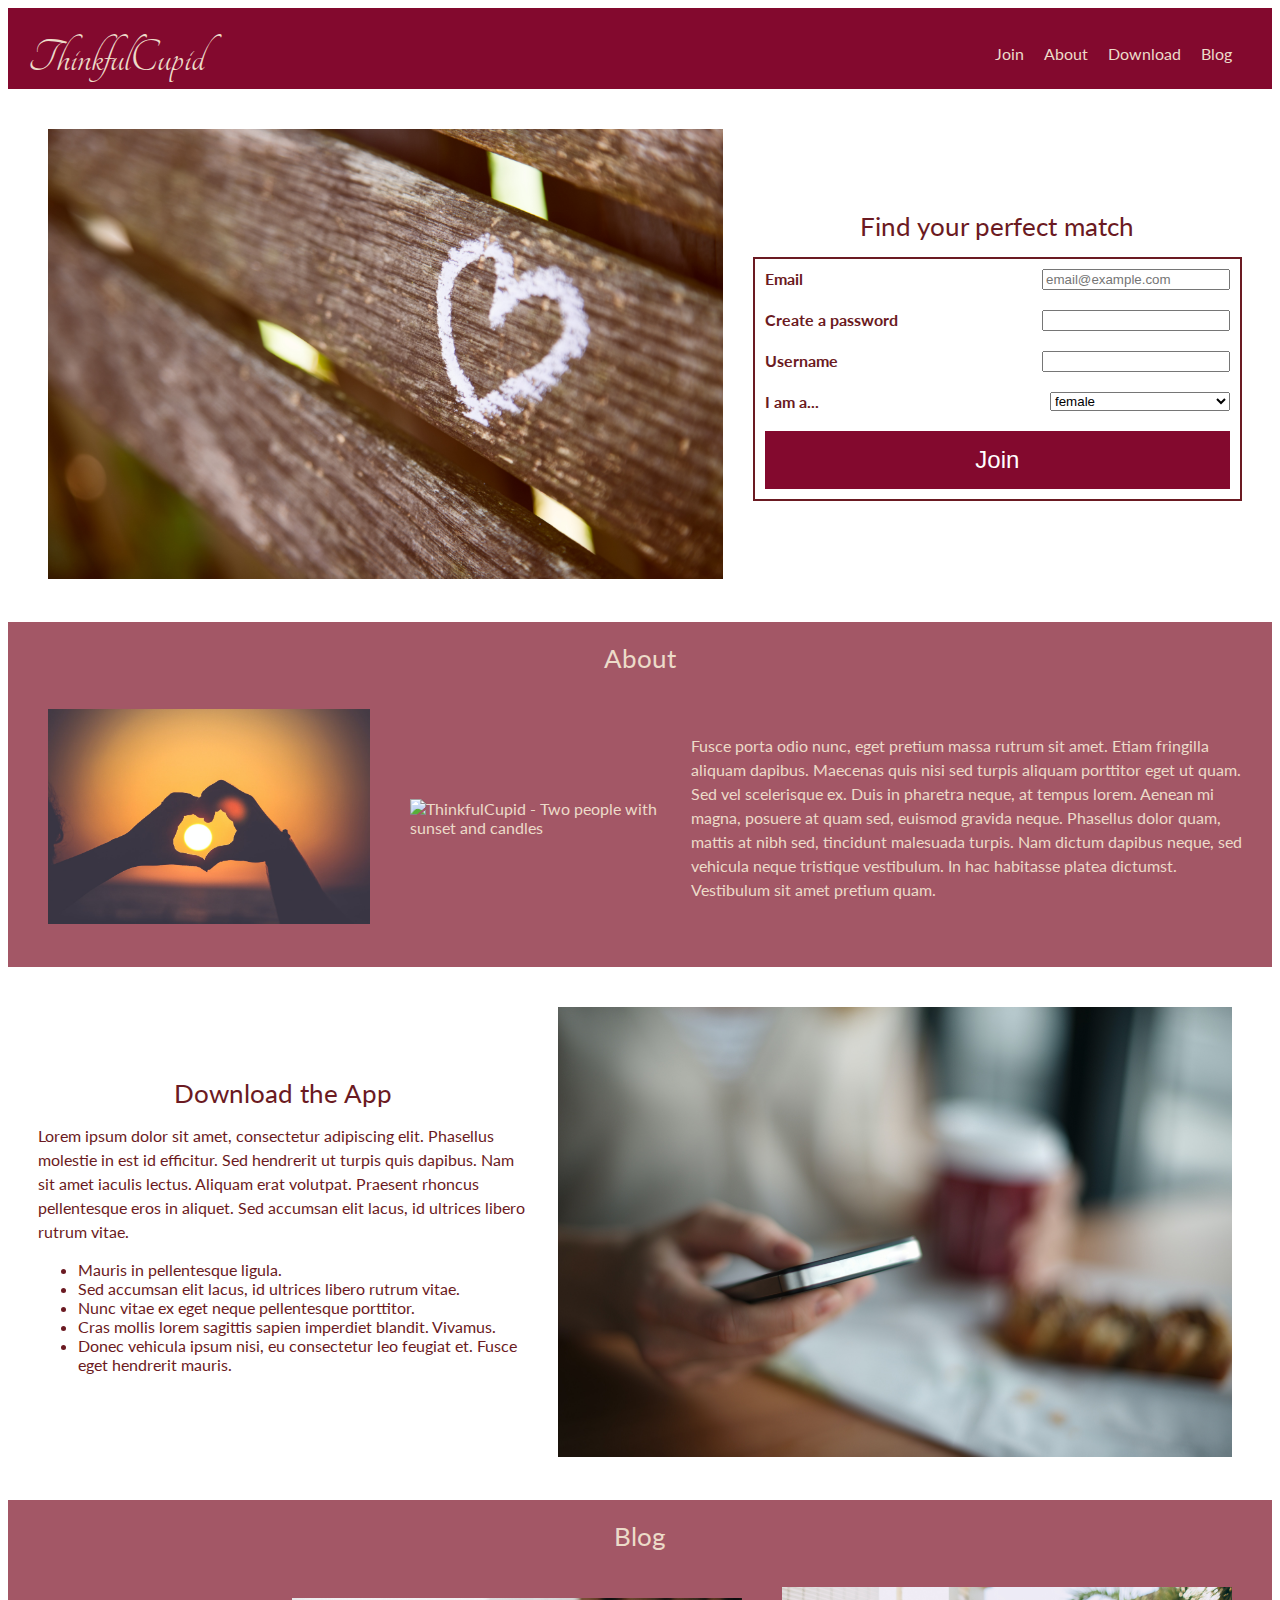
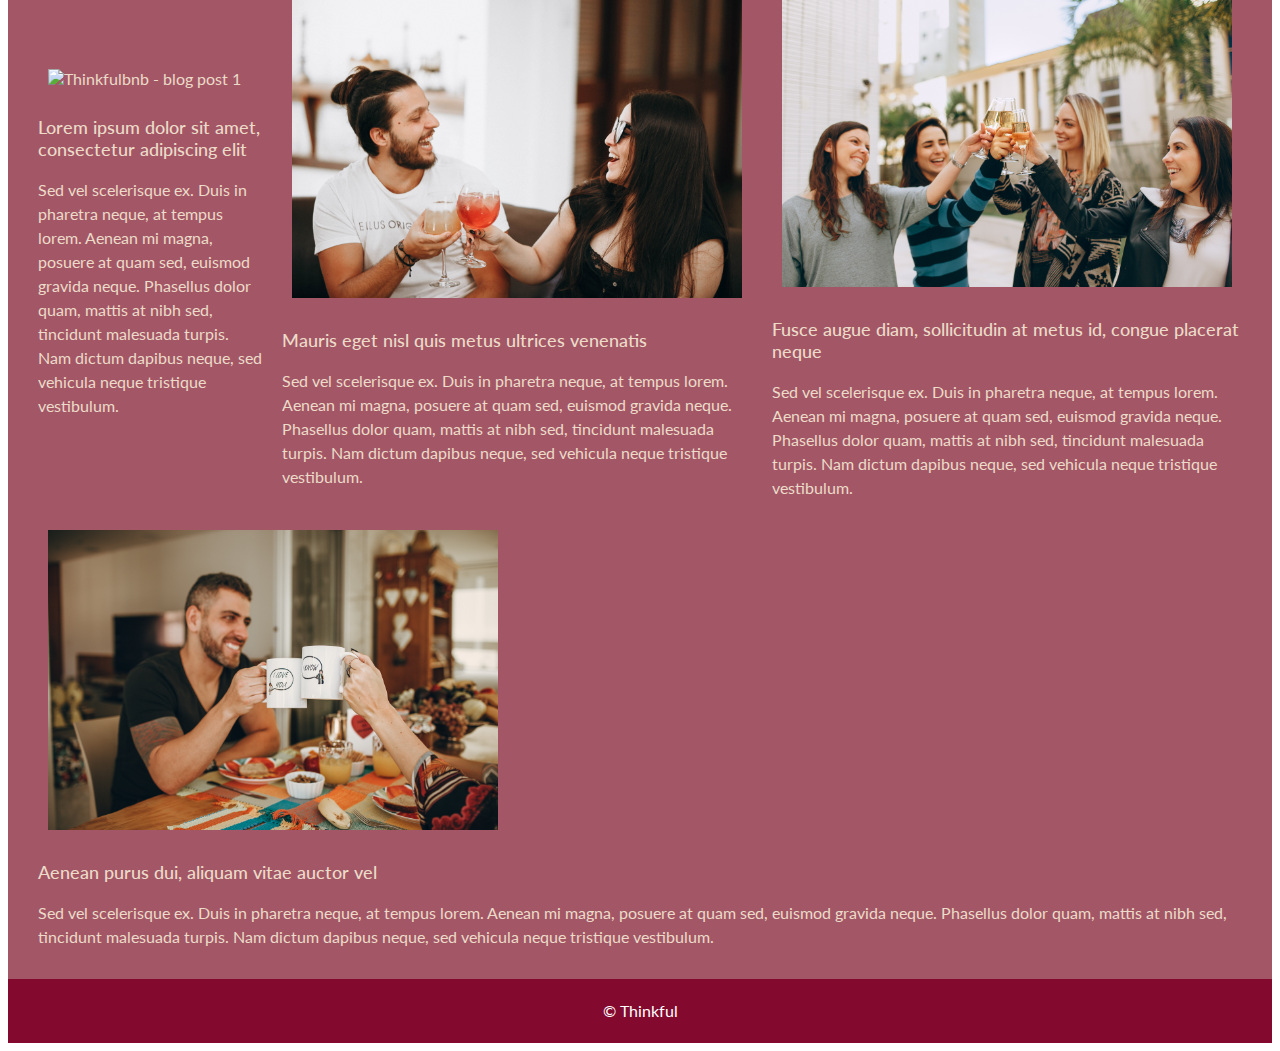
==== cupid-project-website/index.html @ 624acdda "first commit" ====
<!DOCTYPE html>
<html>
  <head>
    <meta charset="utf-8" />
    <meta name="viewport" content="width=device-width" />
    <title>ThinkfulCupid - Free Online Dating</title>
    <link
      href="https://cdnjs.cloudflare.com/ajax/libs/normalize/8.0.1/normalize.min.css"
      rel="stylesheet"
      type="text/css"
    />
    <link rel="preconnect" href="https://fonts.gstatic.com" />
    <link
      href="https://fonts.googleapis.com/css2?family=Tangerine:wght@700&family=Lato&display=swap"
      rel="stylesheet"
    />
    <link href="style.css" rel="stylesheet" type="text/css" />
  </head>

  <body>
    <header>
      <div class="group">
        <div class="logo">ThinkfulCupid</div>
        <nav>
          <ul id="menu">
            <li><a href="#join">Join</a></li>
            <li><a href="#about">About</a></li>
            <li><a href="#download">Download</a></li>
            <li><a href="#blog">Blog</a></li>
          </ul>
        </nav>
      </div>
    </header>

    <main>
      <!-- Join -->
      <section class="group" id="join">
        <div class="item">
          <img src="images/love.png" alt="ThinkfulCupid - love" />
        </div>
        <div class="item">
          <h2>Find your perfect match</h2>
          <form id="form">
            <div class="row">
              <label for="email">Email</label>
              <input id="email" type="email" placeholder="email@example.com" />
            </div>
            <div class="row">
              <label for="password">Create a password</label>
              <input type="password" id="password" />
            </div>
            <div class="row">
              <label for="username">Username</label>
              <input type="text" id="username" />
            </div>
            <div class="row">
              <label for="iAmA">I am a...</label>
              <select name="iAmA" id="iAmA">
                <option value="female">female</option>
                <option value="male">male</option>
                <option value="nonbinary">nonbinary</option>
                <option value="other">other/decline to answer</option>
              </select>
            </div>
            <button type="submit">Join</button>
          </form>
        </div>
      </section>

      <!-- About -->
      <section id="about" class="alternate-background">
        <h2>About</h2>
        <div class="group">
          <div class="item">
            <img src="images/sunset-with-heart.png" alt="ThinkfulCupid - Sunset with heart" />
          </div>
          <div class="item">
            <img
              src="images/two-people-sunset-candles.png"
              alt="ThinkfulCupid - Two people with sunset and candles"
            />
          </div>
          <div class="item-double">
            <p>
              Fusce porta odio nunc, eget pretium massa rutrum sit amet. Etiam fringilla aliquam
              dapibus. Maecenas quis nisi sed turpis aliquam porttitor eget ut quam. Sed vel
              scelerisque ex. Duis in pharetra neque, at tempus lorem. Aenean mi magna, posuere at
              quam sed, euismod gravida neque. Phasellus dolor quam, mattis at nibh sed, tincidunt
              malesuada turpis. Nam dictum dapibus neque, sed vehicula neque tristique vestibulum.
              In hac habitasse platea dictumst. Vestibulum sit amet pretium quam.
            </p>
          </div>
        </div>
      </section>

      <!-- Download -->
      <section class="group" id="download">
        <div class="item">
          <h2>Download the App</h2>
          <p>
            Lorem ipsum dolor sit amet, consectetur adipiscing elit. Phasellus molestie in est id
            efficitur. Sed hendrerit ut turpis quis dapibus. Nam sit amet iaculis lectus. Aliquam
            erat volutpat. Praesent rhoncus pellentesque eros in aliquet. Sed accumsan elit lacus,
            id ultrices libero rutrum vitae.
          </p>
          <ul>
            <li>Mauris in pellentesque ligula.</li>
            <li>Sed accumsan elit lacus, id ultrices libero rutrum vitae.</li>
            <li>Nunc vitae ex eget neque pellentesque porttitor.</li>
            <li>Cras mollis lorem sagittis sapien imperdiet blandit. Vivamus.</li>
            <li>
              Donec vehicula ipsum nisi, eu consectetur leo feugiat et. Fusce eget hendrerit mauris.
            </li>
          </ul>
        </div>
        <div class="item">
          <img src="images/download.png" alt="Thinkfulbnb - download" />
        </div>
      </section>

      <!-- Blog -->
      <section id="blog" class="alternate-background">
        <h2>Blog</h2>
        <div class="group">
          <div class="item">
            <img src="images/blog-post-1.png" alt="Thinkfulbnb - blog post 1" />
            <h3>Lorem ipsum dolor sit amet, consectetur adipiscing elit</h3>
            <p>
              Sed vel scelerisque ex. Duis in pharetra neque, at tempus lorem. Aenean mi magna,
              posuere at quam sed, euismod gravida neque. Phasellus dolor quam, mattis at nibh sed,
              tincidunt malesuada turpis. Nam dictum dapibus neque, sed vehicula neque tristique
              vestibulum.
            </p>
          </div>
          <div class="item">
            <img src="images/blog-post-2.png" alt="Thinkfulbnb - blog post 2" />
            <h3>Mauris eget nisl quis metus ultrices venenatis</h3>
            <p>
              Sed vel scelerisque ex. Duis in pharetra neque, at tempus lorem. Aenean mi magna,
              posuere at quam sed, euismod gravida neque. Phasellus dolor quam, mattis at nibh sed,
              tincidunt malesuada turpis. Nam dictum dapibus neque, sed vehicula neque tristique
              vestibulum.
            </p>
          </div>
          <div class="item">
            <img src="images/blog-post-3.png" alt="Thinkfulbnb - blog post 3" />
            <h3> Fusce augue diam, sollicitudin at metus id, congue placerat neque </h3>
            <p>
              Sed vel scelerisque ex. Duis in pharetra neque, at tempus lorem. Aenean mi magna,
              posuere at quam sed, euismod gravida neque. Phasellus dolor quam, mattis at nibh sed,
              tincidunt malesuada turpis. Nam dictum dapibus neque, sed vehicula neque tristique
              vestibulum.
            </p></div
          >
          <div class="item">
            <img src="images/blog-post-4.png" alt="Thinkfulbnb - blog post 4" />
            <h3>Aenean purus dui, aliquam vitae auctor vel</h3>
            <p>
              Sed vel scelerisque ex. Duis in pharetra neque, at tempus lorem. Aenean mi magna,
              posuere at quam sed, euismod gravida neque. Phasellus dolor quam, mattis at nibh sed,
              tincidunt malesuada turpis. Nam dictum dapibus neque, sed vehicula neque tristique
              vestibulum.
            </p>
          </div>
        </div>
      </section>
    </main>

    <footer>
      <p>© Thinkful</p>
    </footer>
  </body>
</html>
---- cupid-project-website/style.css ----
/* -------  General Styles ------- */

body {
    font-family: "Lato", sans-serif;
    color: #6b1a22;
  }
  
  h2 {
    font-size: 26px;
    font-weight: 400;
    margin: 0 10px 15px 10px;
    text-align: center;
  }
  
  h3 {
    font-size: 18px;
    font-weight: 500;
  }
  
  p {
    line-height: 1.5em;
    margin: 0;
  }
  
  section {
    padding: 20px;
  }
  
  section.alternate-background {
    background-color: #a35766;
    color: #ecdbc9;
  }
  
  main img {
    width: auto;
    height: 215px;
    padding: 10px;
  }
  
  /* ---  Groups & Items --- */
  
  .group {
    display: flex;
    flex-direction: column;
  }
  
  .item {
    flex: 1;
    margin: 10px;
  }
  
  .item-double {
    flex: 2;
  }
  .row{
    display: flex;
    flex-flow: row;
    justify-content: space-between;
  }
  /* -------  Navigation ------- */
  
  header {
    background-color: #83092e;
    padding: 20px 20px 0 20px;
    text-align: center;
  }
  
  .logo {
    font-family: "Tangerine", cursive;
    font-size: 72px;
    color: #ecdbc9;
  }
  
  header nav ul {
    display: flex;
    list-style-type: none;
    padding-bottom: 10px;
  }
  
  header nav ul li a {
    color: #ecdbc9;
    text-decoration: none;
    padding: 0 20px 0px 0;
  }
  
  header nav ul li a:hover {
    color: #bdbdbd;
    text-decoration: none;
  }
  
  /* -------  Join Form ------- */
  form {
    border: 2px solid #6b1a22;
    display: flex;
    flex-flow: column nowrap;
    padding: 10px;
  }
  
  form label {
    font-weight: bold;
  }
  
  form select,
  form input {
    justify-self: flex-end;
    margin-bottom: 20px;
    width: 180px;
  }
  
  form button {
    background-color: #83092e;
    border: none;
    color: #fff;
    font-size: 24px;
    padding: 15px;
    width: 100%;
  }
  
  /* -------  Footer ------- */
  
  footer {
    background-color: #83092e;
  }
  
  footer p {
    color: #fff;
    text-align: center;
    padding: 20px;
  }
  
  /* -------  Media Query ------- */
  @media all and (min-width: 480px) {
    header .group{
      justify-content: space-between;
    }
    .logo{
      font-size: 48px;
      text-align: left;
    }
    #join img{
      height: 450px;
    }
    #download img{
      height: 450px;
    }
    .group{
      align-items: center;
      flex-flow: row wrap;
    }
    #blog .group img{
      height: 300px;
    }
  
  }
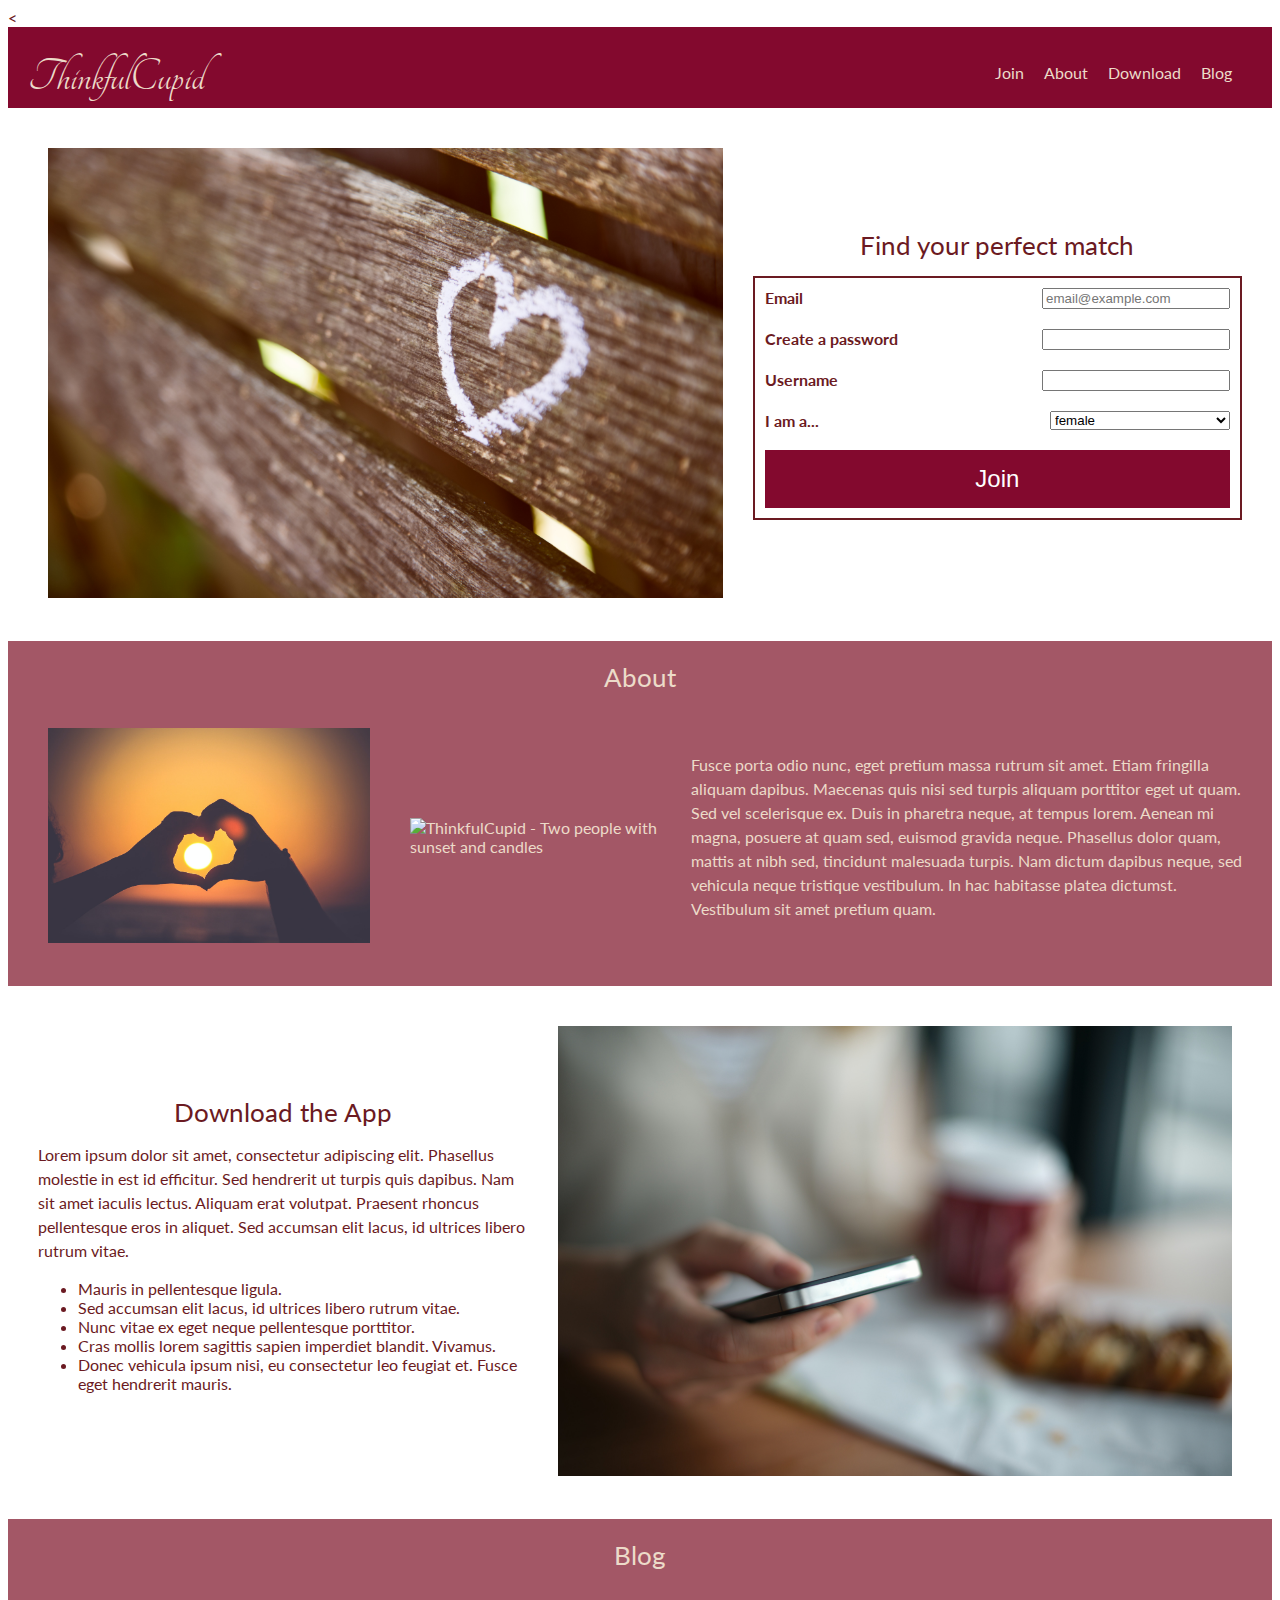
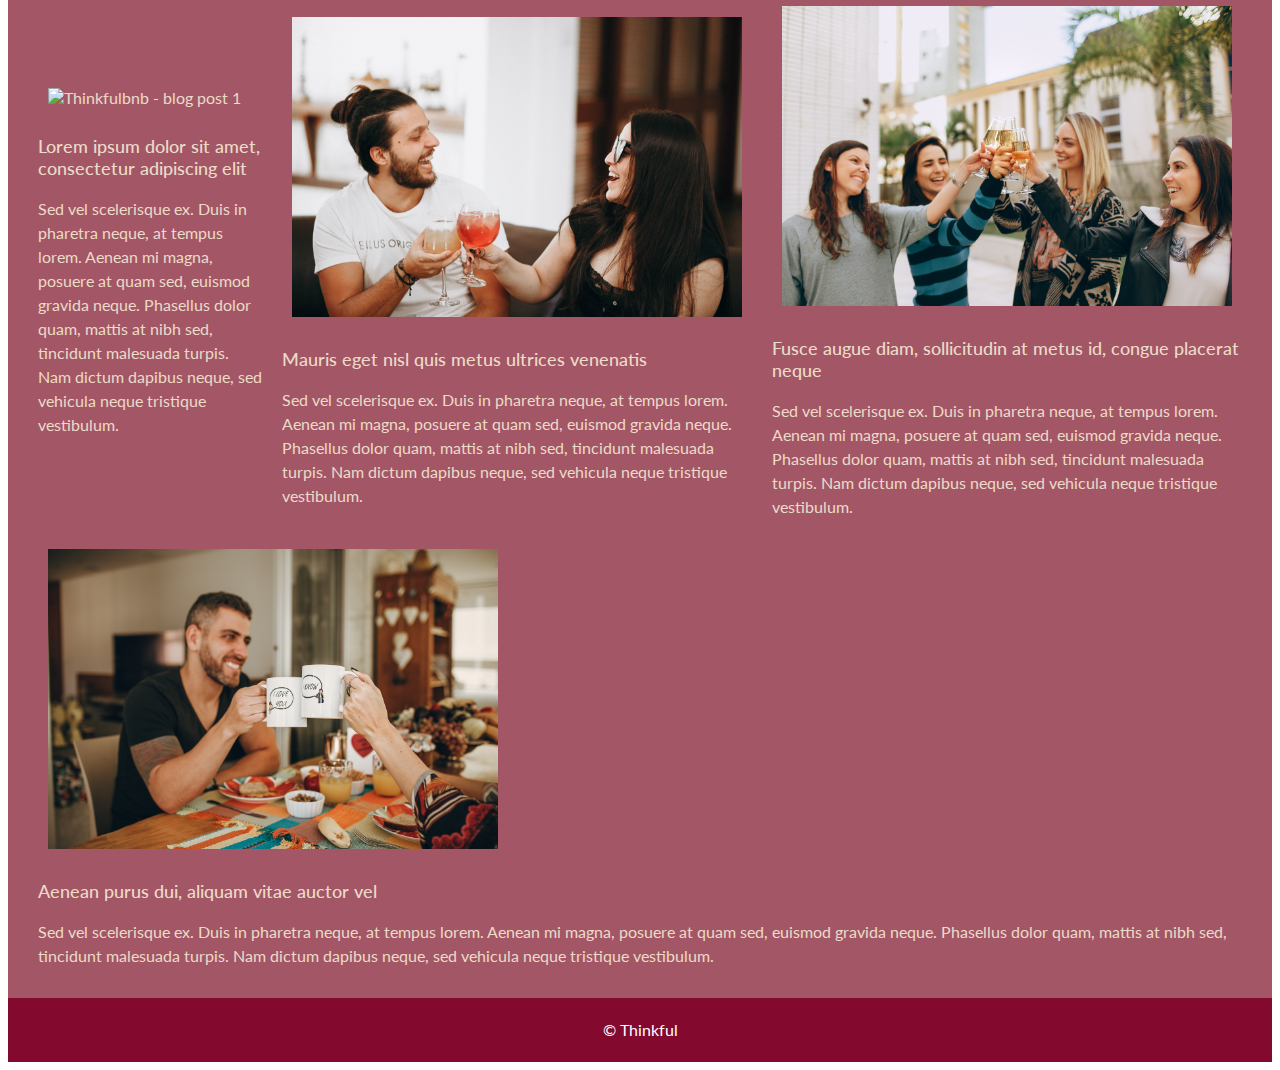
==== commit f56b6bcf: "third commit" ====
--- a/cupid-project-website/index.html
+++ b/cupid-project-website/index.html
@@ -1,6 +1,7 @@
 <!DOCTYPE html>
-<html>
+<html lang ="en">
   <head>
+    <
     <meta charset="utf-8" />
     <meta name="viewport" content="width=device-width" />
     <title>ThinkfulCupid - Free Online Dating</title>
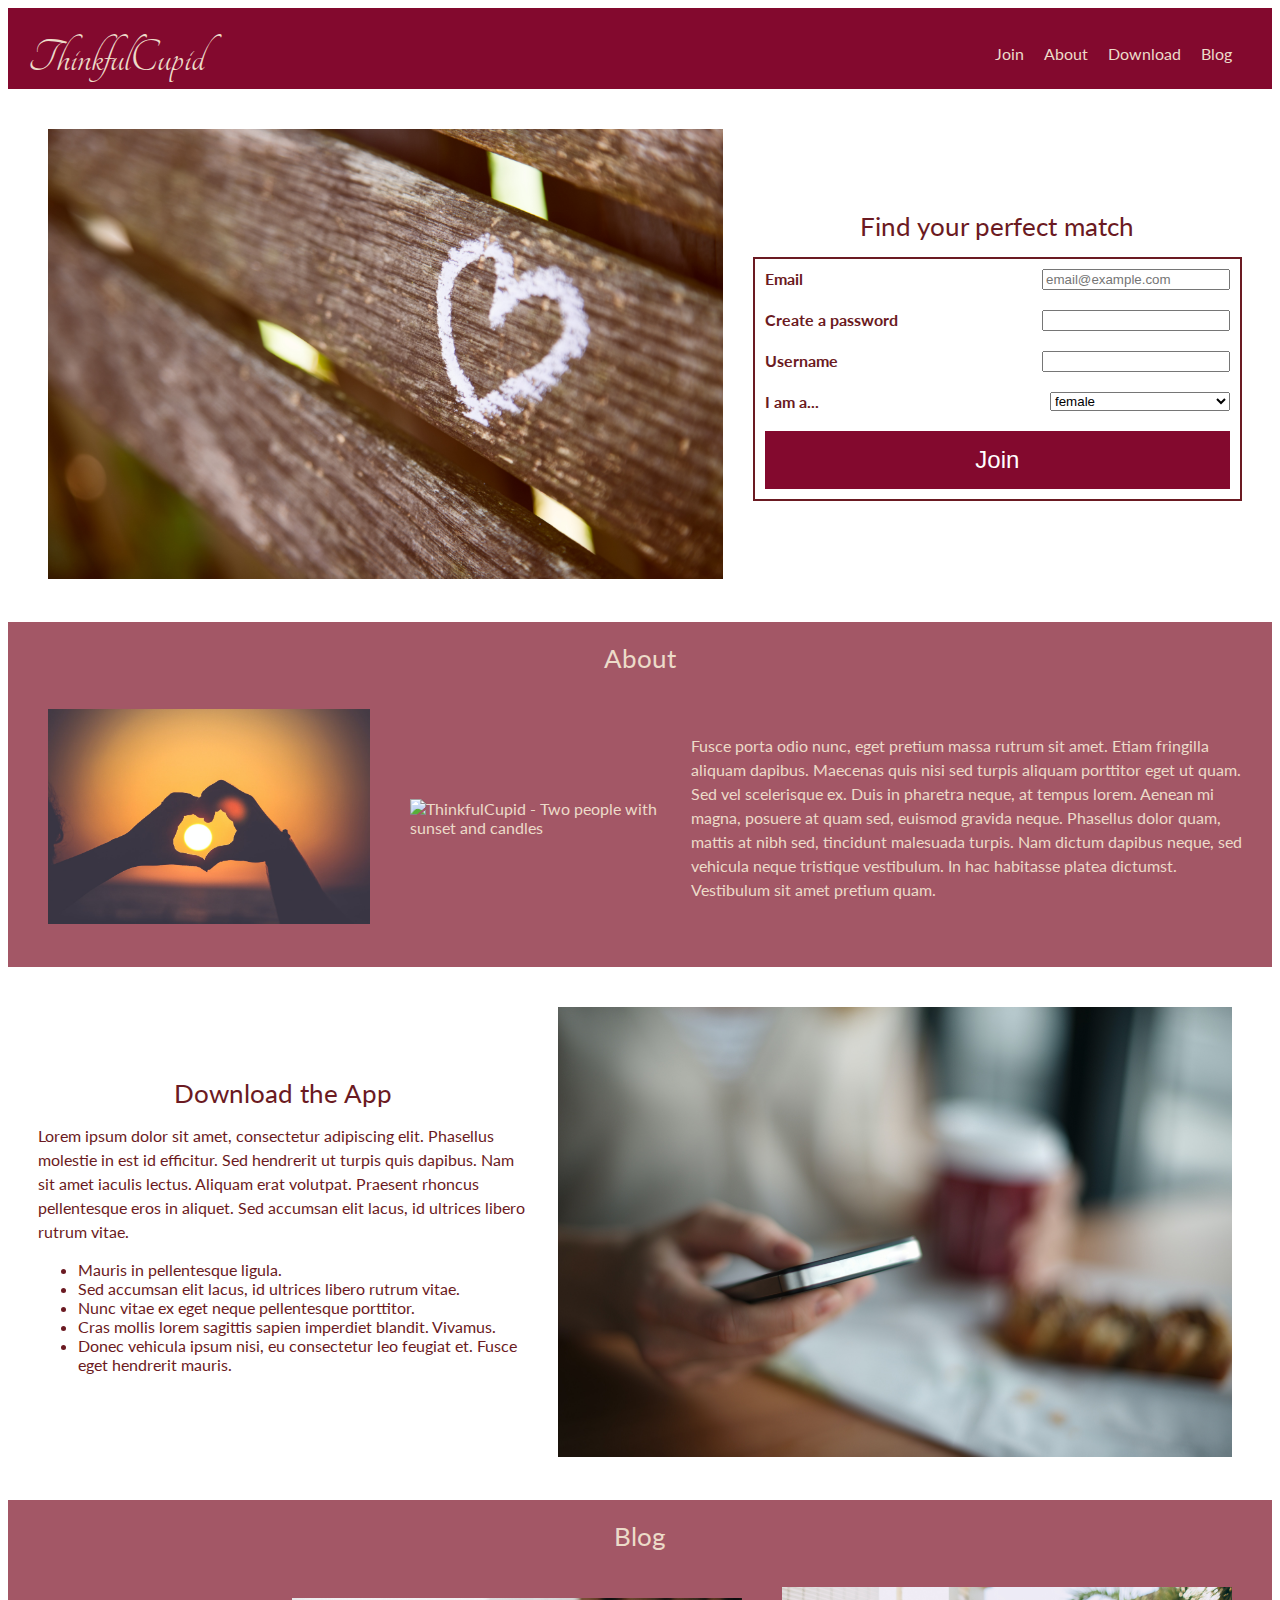
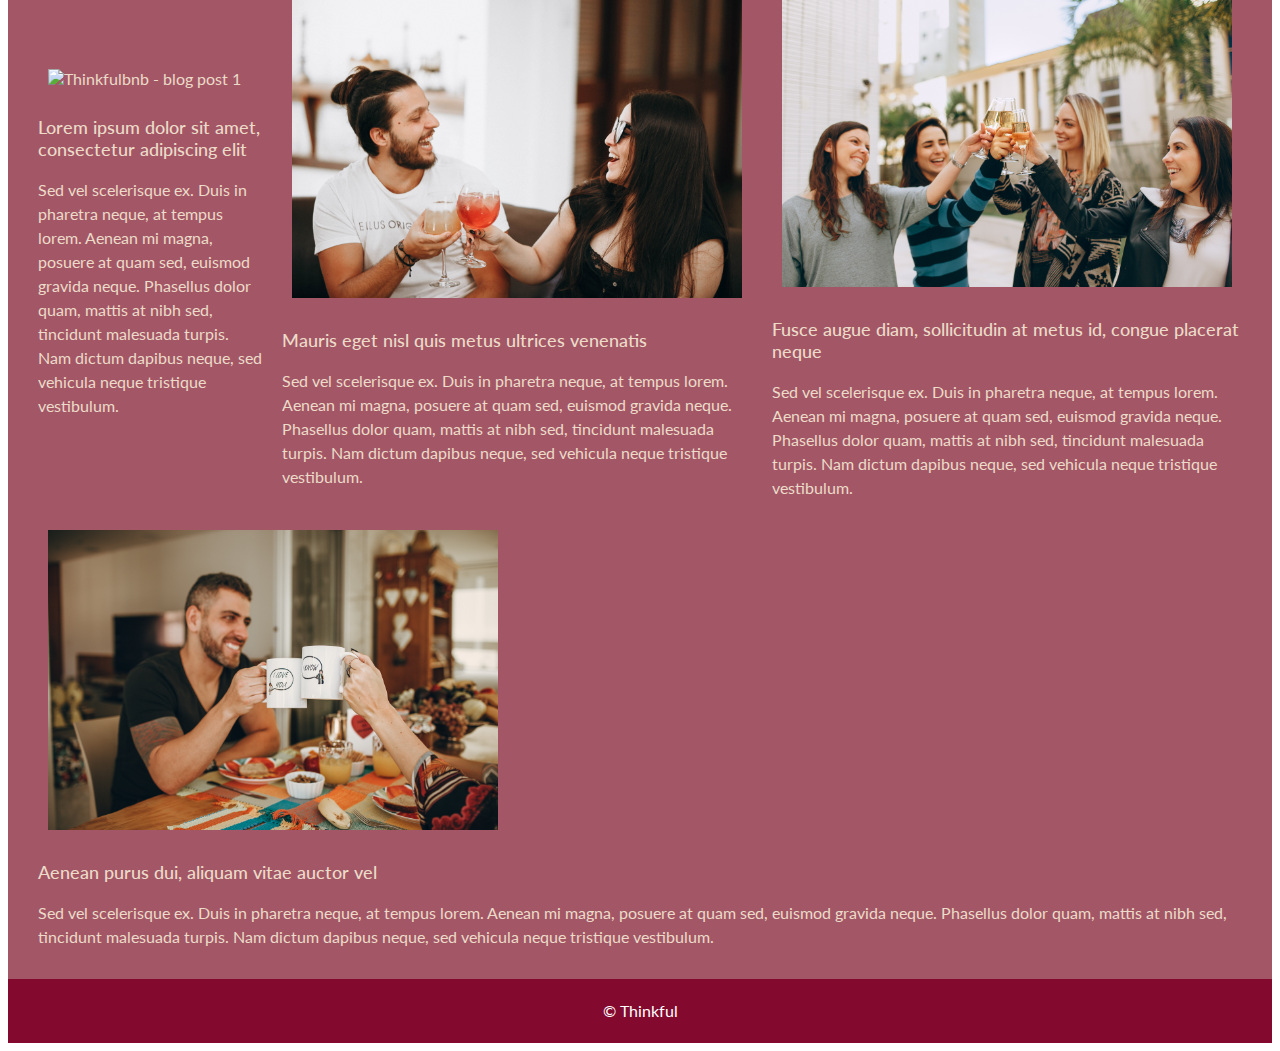
==== commit 45a81143: "fifth commit" ====
--- a/cupid-project-website/index.html
+++ b/cupid-project-website/index.html
@@ -1,9 +1,8 @@
 <!DOCTYPE html>
 <html lang ="en">
   <head>
-    <
     <meta charset="utf-8" />
-    <meta name="viewport" content="width=device-width" />
+    <meta name="viewport" content="width=device-width, itital-scale=1"/>
     <title>ThinkfulCupid - Free Online Dating</title>
     <link
       href="https://cdnjs.cloudflare.com/ajax/libs/normalize/8.0.1/normalize.min.css"
@@ -17,7 +16,6 @@
     />
     <link href="style.css" rel="stylesheet" type="text/css" />
   </head>
-
   <body>
     <header>
       <div class="group">
@@ -32,7 +30,6 @@
         </nav>
       </div>
     </header>
-
     <main>
       <!-- Join -->
       <section class="group" id="join">
@@ -166,7 +163,6 @@
         </div>
       </section>
     </main>
-
     <footer>
       <p>© Thinkful</p>
     </footer>
